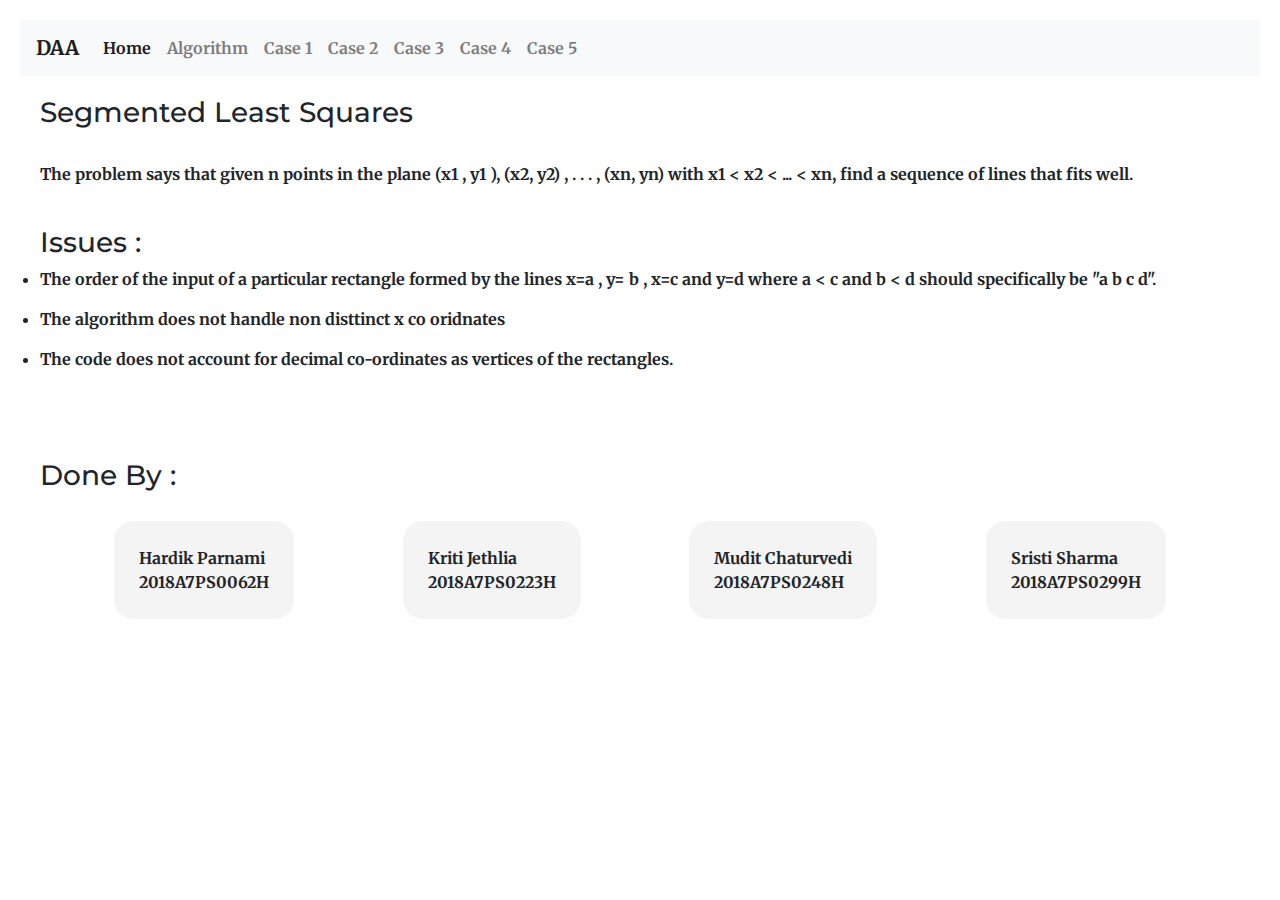
==== Result pages/index.html @ 40012db5 "html" ====
<!DOCTYPE html>
<html lang="en">
<head>
    <meta charset="UTF-8">
    <meta name="viewport" content="width=device-width, initial-scale=1.0">
    <title>DAA Assignment 2</title>
    <link rel="stylesheet" href="https://maxcdn.bootstrapcdn.com/bootstrap/4.0.0/css/bootstrap.min.css" integrity="sha384-Gn5384xqQ1aoWXA+058RXPxPg6fy4IWvTNh0E263XmFcJlSAwiGgFAW/dAiS6JXm" crossorigin="anonymous">
    <link rel="stylesheet" href="../css/styles.css" >
    <link href="https://fonts.googleapis.com/css2?family=Merriweather:ital,wght@0,300;0,400;0,700;0,900;1,300;1,400;1,700;1,900&family=Montserrat&family=Sacramento&display=swap" rel="stylesheet">
</head>
<body>
    <nav class="navbar navbar-expand-lg navbar-light bg-light">
  <a class="navbar-brand" href="#">DAA</a>
  <button class="navbar-toggler" type="button" data-toggle="collapse" data-target="#navbarNavAltMarkup" aria-controls="navbarNavAltMarkup" aria-expanded="false" aria-label="Toggle navigation">
    <span class="navbar-toggler-icon"></span>
  </button>
  <div class="collapse navbar-collapse" id="navbarNavAltMarkup">
    <div class="navbar-nav">
     <a class="nav-item nav-link active" href="index.html">Home <span class="sr-only">(current)</span></a>
      <a class="nav-item nav-link " href="Algorithm.html">Algorithm </a>        
      <a class="nav-item nav-link" href="TC1.html">Case 1</a>
      <a class="nav-item nav-link" href="TC2.html">Case 2</a>
      <a class="nav-item nav-link" href="TC3.html">Case 3</a>
      <a class="nav-item nav-link" href="TC4.html">Case 4</a>
      <a class="nav-item nav-link" href="TC5.html">Case 5</a>
      <!-- <a class="nav-item nav-link" href="TC6.html">Case 6</a>
      <a class="nav-item nav-link" href="TC7.html">Case 7</a> -->

    </div>
  </div>
</nav>
    <div class="outer">

    <h3 style="text-align: left">Segmented Least Squares</h3>
    <br>
    <p>
        The problem says that given n points in the plane (x1
, y1
), (x2, y2) , . . . , (xn, yn)
with x1 &lt; x2 &lt; ... &lt; xn, find a sequence of lines that fits
well.

    </p>
    <br>
    
    <h3 style="text-align: left">Issues : </h3>   
    <ul>
        <li>
            <p> The order of the input of a particular rectangle formed by the lines x=a , y= b , x=c and y=d where a &lt; c and b &lt; d should specifically be "a b c d". </p>
        </li>
        <li>
            <p> The algorithm does not handle non disttinct x co oridnates</p>
        </li>
        <li>
            <p> The code does not account for decimal co-ordinates as vertices of the rectangles. </p>
        </li>  
    </ul>
    <br>
    
    <!-- <h3 style="text-align: left">References : </h3>
    <ul>
        <li>
            <p> <cite> </cite>  </p>
        </li>
    </ul>  -->

    <br><br>
    <h3 style="text-align: left">Done By : </h3>
    <div class="names">
        
        <div class="name">
            <div>Hardik Parnami</div>
            <div>2018A7PS0062H</div>
        </div>
        <div class="name">
            <div>Kriti Jethlia</div>
            <div>2018A7PS0223H</div>
        </div>
        <div class="name">
            <div>Mudit Chaturvedi</div>
            <div>2018A7PS0248H</div>
        </div>
        <div class="name">
            <div>Sristi Sharma</div>
            <div>2018A7PS0299H</div>
        </div>
    </div>
    <br><br>
        

    
</div>
    
    <script src="https://code.jquery.com/jquery-3.2.1.slim.min.js" integrity="sha384-KJ3o2DKtIkvYIK3UENzmM7KCkRr/rE9/Qpg6aAZGJwFDMVNA/GpGFF93hXpG5KkN" crossorigin="anonymous"></script>
    <script src="https://cdnjs.cloudflare.com/ajax/libs/popper.js/1.12.9/umd/popper.min.js" integrity="sha384-ApNbgh9B+Y1QKtv3Rn7W3mgPxhU9K/ScQsAP7hUibX39j7fakFPskvXusvfa0b4Q" crossorigin="anonymous"></script>
    <script src="https://maxcdn.bootstrapcdn.com/bootstrap/4.0.0/js/bootstrap.min.js" integrity="sha384-JZR6Spejh4U02d8jOt6vLEHfe/JQGiRRSQQxSfFWpi1MquVdAyjUar5+76PVCmYl" crossorigin="anonymous"></script>
</body>
</html>
---- css/styles.css ----
*{
    margin: 0;
    padding: 0;
    font-weight: 700;
    
}
body{
    padding: 20px;
    font-family:'Merriweather',serif ;
}
h3{
  font-family: 'Montserrat', sans-serif;
}
.outer{
    padding: 20px;
}
/*img{
    height: 700px;
    width:1100px;
}*/
img{
    height: 90%;
    width:90%;
}
.lineimage{
    float: right;
    height: 50%;
    width:50%;
    margin-right:30px;
    margin-top: 60px;
    
}

.circleimg{
    height: 70%;
    width:70%;
    
}
.names{
    padding: 20px;
    display: flex;
    flex-direction: row;
    justify-content: space-around;
    
}
.name{
    padding: 25px;
    border-radius: 20px;
    background-color: rgb(245, 244, 244);
}

.imgcontainer {
    display: flex; /** set the container as flexbox **/
    align-items: center; /** align all items vertically **/
    margin-top: 10px;
    margin-bottom: 30px;
    
  }

  .circleimgcontainer {
    display: flex; /** set the container as flexbox **/
    align-items: center; /** align all items vertically **/
    margin-top: 10px;
    margin-bottom: 30px;
    
  }
  
  .text-container {
    margin-left: 100px;
    display: inline;
  }

.vectorlinecontainer1{
    display: flex;
    align-items: center;
}

  .vlineimg{
    height:50%;
    width:50%;
    float: right;
    margin-left: 30px;
  }

  .vectorcirclecontainer{
    display: flex;
    align-items: center;
}

  .vcircleimg{
    height:50%;
    width:50%;
    float: right;
    margin-left: 30px;
  }

  .vectorpolylinecontainer{
    display: flex;
    align-items: center;
}

  .vpolyimg{
    height:50%;
    width:50%;
    float: right;
    margin-left: 30px;
  }

  .pagination {
    display: inline-block;
  }
  
  .pagination a {
    color: black;
    float: left;
    padding: 8px 16px;
    text-decoration: none;
    transition: background-color .3s;
    border: 1px solid #ddd;
  }
  
  .pagination a.active {
    background-color: #4CAF50;
    color: white;
    border: 1px solid #4CAF50;
  }
  .term{
    width:100%;
    height: 100%;
    margin:10px;
  }
  
  .pagination a:hover:not(.active) {background-color: #ddd;}
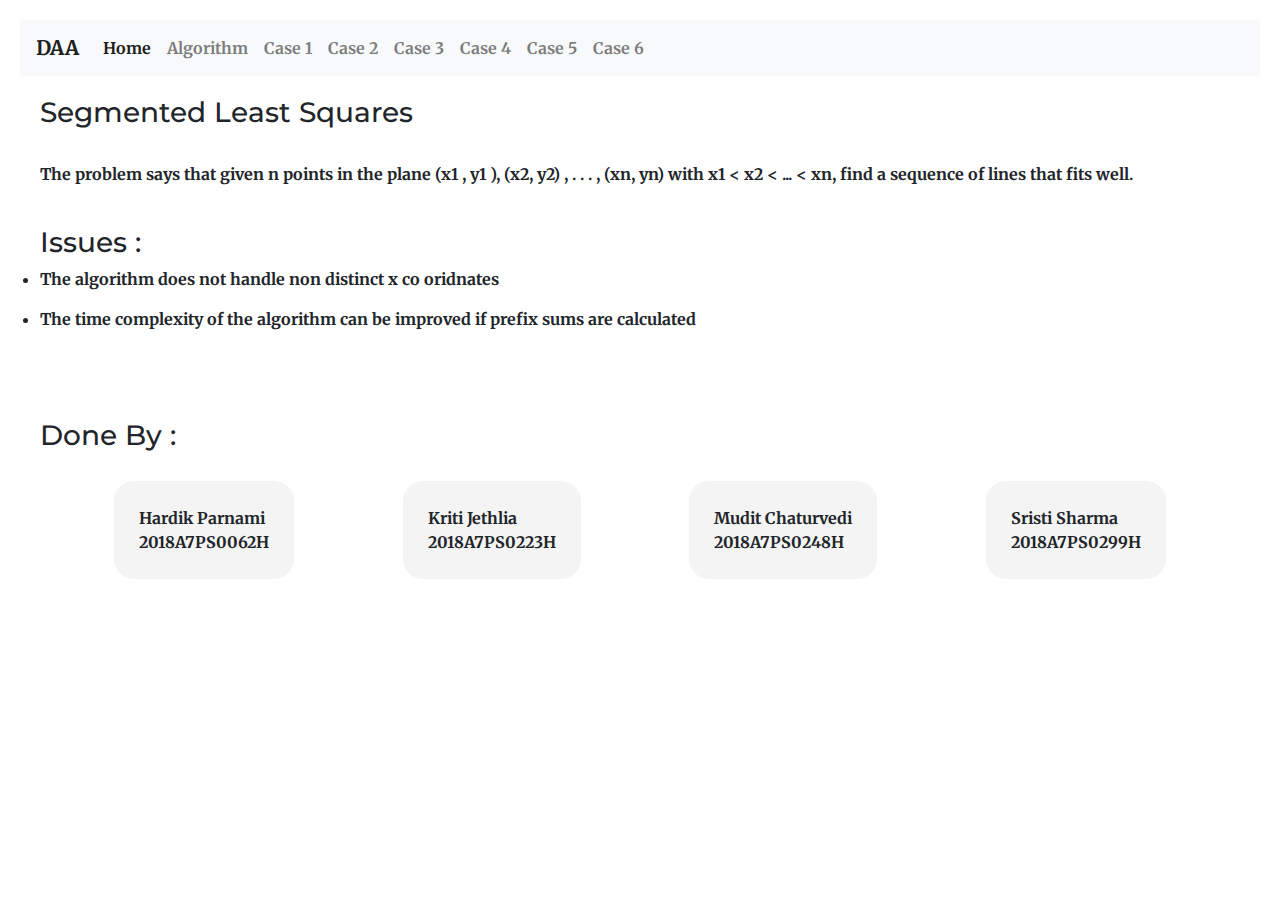
==== commit 81acbed0: "plots" ====
--- a/Result pages/index.html
+++ b/Result pages/index.html
@@ -23,6 +23,7 @@
       <a class="nav-item nav-link" href="TC3.html">Case 3</a>
       <a class="nav-item nav-link" href="TC4.html">Case 4</a>
       <a class="nav-item nav-link" href="TC5.html">Case 5</a>
+      <a class="nav-item nav-link" href="TC6.html">Case 6</a>
       <!-- <a class="nav-item nav-link" href="TC6.html">Case 6</a>
       <a class="nav-item nav-link" href="TC7.html">Case 7</a> -->
 
@@ -46,13 +47,10 @@
     <h3 style="text-align: left">Issues : </h3>   
     <ul>
         <li>
-            <p> The order of the input of a particular rectangle formed by the lines x=a , y= b , x=c and y=d where a &lt; c and b &lt; d should specifically be "a b c d". </p>
+            <p> The algorithm does not handle non distinct x co oridnates</p>
         </li>
         <li>
-            <p> The algorithm does not handle non disttinct x co oridnates</p>
-        </li>
-        <li>
-            <p> The code does not account for decimal co-ordinates as vertices of the rectangles. </p>
+            <p> The time complexity of the algorithm can be improved if prefix sums are calculated</p>
         </li>  
     </ul>
     <br>
--- a/css/styles.css
+++ b/css/styles.css
@@ -32,8 +32,8 @@
 }
 
 .circleimg{
-    height: 70%;
-    width:70%;
+    height: 50%;
+    width:50%;
     
 }
 .names{
